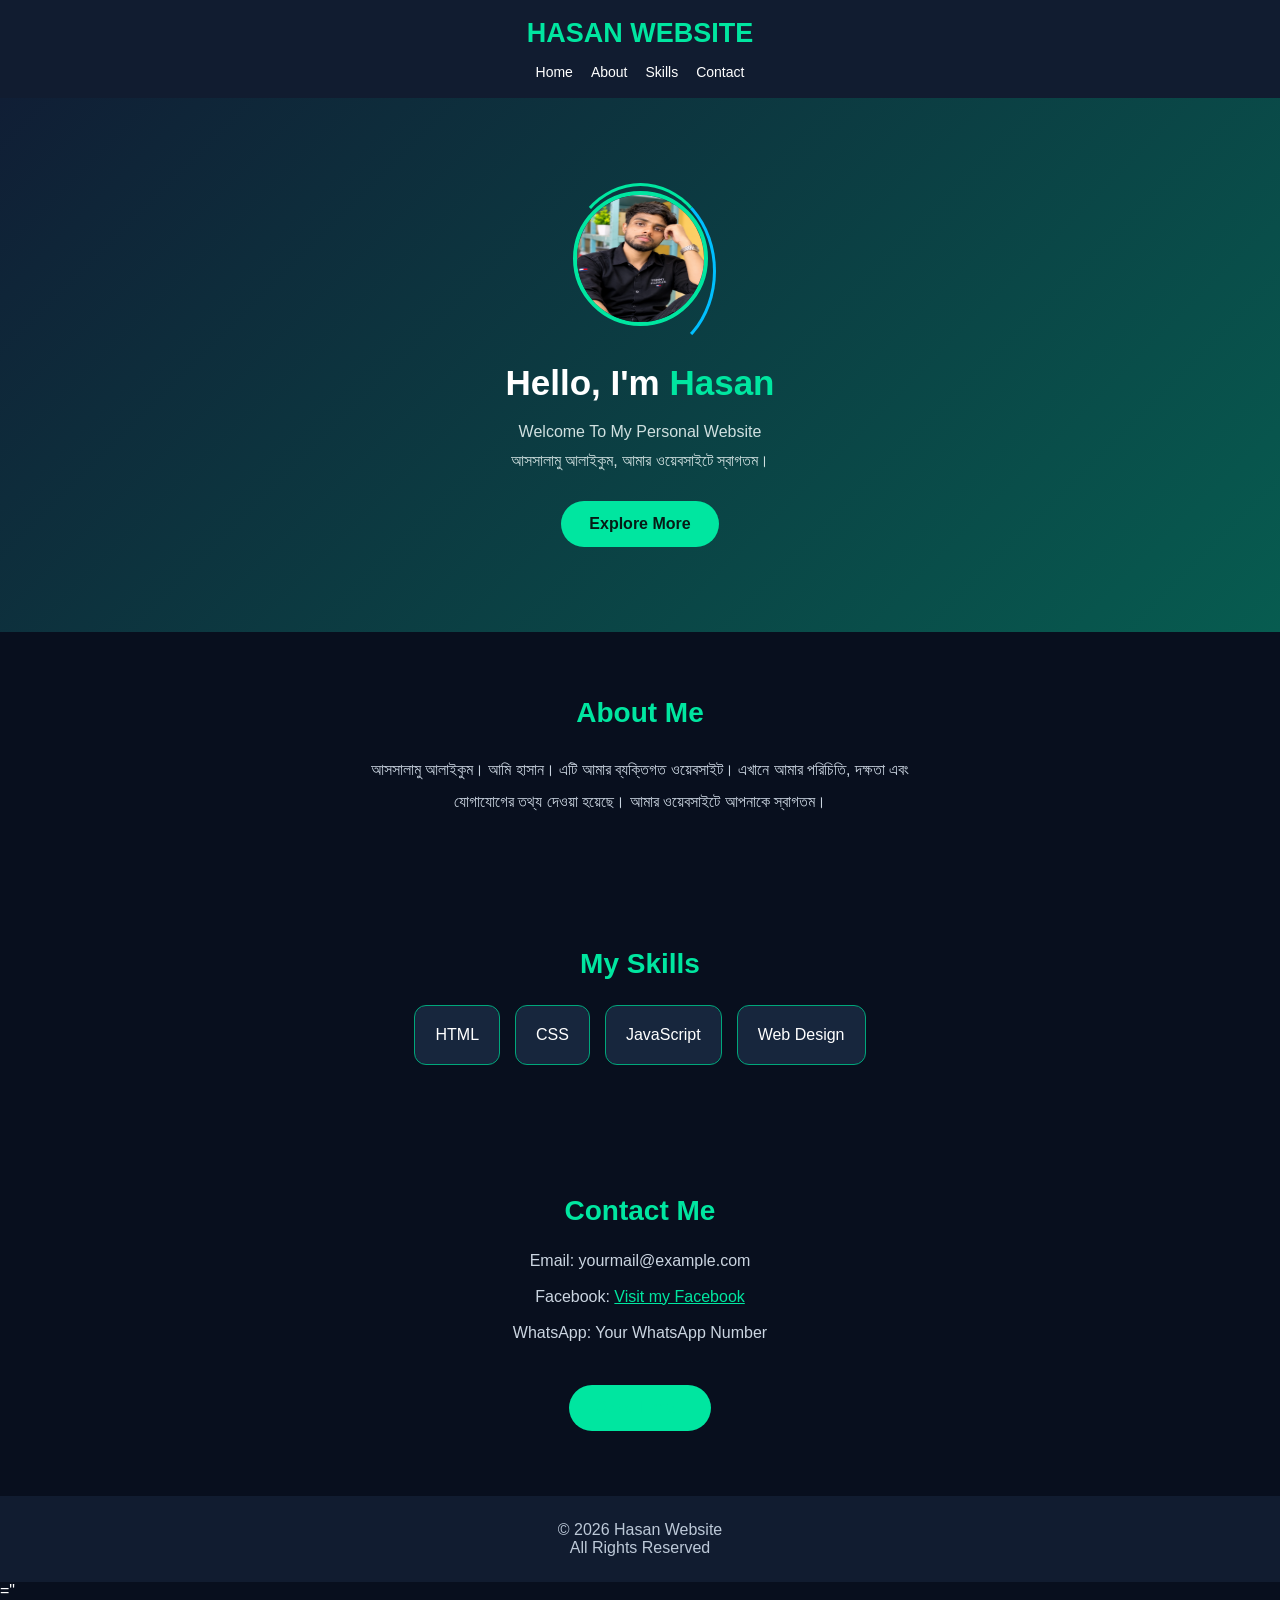
==== index.html @ 237ae784 "Add rotating profile ring" ====
<!DOCTYPE html>
<html lang="bn">
<head>
<meta charset="UTF-8">
<meta name="viewport" content="width=device-width, initial-scale=1.0">
<title>Hasan Website</title>

<style>
* {
    margin: 0;
    padding: 0;
    box-sizing: border-box;
    scroll-behavior: smooth;
}

body {
    font-family: Arial, sans-serif;
    background: #080f1e;
    color: white;
}

header {
    background: #111c30;
    padding: 18px 12px;
    text-align: center;
    position: sticky;
    top: 0;
}

.logo {
    font-size: 27px;
    color: #00e6a0;
    font-weight: bold;
    margin-bottom: 15px;
}

nav {
    display: flex;
    justify-content: center;
    flex-wrap: wrap;
    gap: 18px;
}

nav a {
    color: white;
    text-decoration: none;
    font-size: 14px;
}

.hero {
    text-align: center;
    padding: 85px 15px;
    background: linear-gradient(135deg,#101e35,#075c50);
}

.profile {
    width: 135px;
    height: 135px;
    border-radius: 50%;
    border: 4px solid #00e6a0;
    margin: auto auto 25px;
    display: flex;
    align-items: center;
    justify-content: center;
    background: #142c3b;
    color: #00e6a0;
    font-size: 55px;
    font-weight: bold;
}

.hero h1 {
    font-size: 35px;
    margin-bottom: 15px;
}

.hero h1 span {
    color: #00e6a0;
}

.hero p {
    color: #d0e0e0;
    line-height: 1.8;
}

.btn {
    display: inline-block;
    background: #00e6a0;
    color: #061b16;
    padding: 14px 28px;
    border-radius: 30px;
    margin-top: 25px;
    text-decoration: none;
    font-weight: bold;
}

section {
    padding: 65px 20px;
    text-align: center;
}

h2 {
    color: #00e6a0;
    font-size: 28px;
    margin-bottom: 25px;
}

.about p {
    max-width: 600px;
    margin: auto;
    line-height: 2;
    color: #cbd5e1;
}

.skills {
    display: flex;
    justify-content: center;
    flex-wrap: wrap;
    gap: 15px;
}

.skill {
    background: #17263d;
    border: 1px solid #00a77b;
    padding: 20px;
    border-radius: 12px;
}

.contact p {
    margin: 18px;
    color: #cbd5e1;
}

.contact a {
    color: #00e6a0;
}

footer {
    background: #111c30;
    text-align: center;
    padding: 25px;
    color: #bdc9d8;
}

@media(max-width: 500px) {
    .hero h1 {
        font-size: 28px;
    }
}

/* HASAN WEBSITE ANIMATIONS */
.hero {
    animation: fadeUp 1.2s ease both;
}

.profile {
    animation: floatPhoto 4s ease-in-out infinite;
    transition: transform .4s, box-shadow .4s;
}

.profile:hover {
    transform: scale(1.06);
    box-shadow: 0 0 30px #00e6a0;
}

.skill {
    transition: transform .35s, box-shadow .35s;
}

.skill:hover {
    transform: translateY(-9px) scale(1.04);
    box-shadow: 0 0 20px #00e6a0;
}

.btn {
    transition: transform .3s, box-shadow .3s;
}

.btn:hover {
    transform: translateY(-4px);
    box-shadow: 0 0 20px #00e6a0;
}

@keyframes fadeUp {
    from { opacity: 0; transform: translateY(25px); }
    to { opacity: 1; transform: translateY(0); }
}

@keyframes floatPhoto {
    0%, 100% { transform: translateY(0); }
    50% { transform: translateY(-10px); }
}

@media (prefers-reduced-motion: reduce) {
    *, *::before, *::after {
        animation: none !important;
        transition: none !important;
    }
}


/* Rotating profile ring */
.profile-ring {
    position: relative;
    display: inline-block;
    padding: 8px;
    border-radius: 50%;
    isolation: isolate;
}

.profile-ring::before {
    content: "";
    position: absolute;
    inset: 0;
    border: 3px solid transparent;
    border-top-color: #00e6a0;
    border-right-color: #00bfff;
    border-radius: 50%;
    animation: spinRing 3s linear infinite;
    pointer-events: none;
}

@keyframes spinRing {
    to { transform: rotate(360deg); }
}

</style>
</head>

<body>

<header>
    <div class="logo">HASAN WEBSITE</div>
    <nav>
        <a href="#home">Home</a>
        <a href="#about">About</a>
        <a href="#skills">Skills</a>
        <a href="#contact">Contact</a>
    </nav>
</header>
<div class="hero" id="home">
<div class="profile-ring"><img src="profile.png" class="profile" alt="Hasan"></div>
    <h1>Hello, I'm <span>Hasan</span></h1>

    <p>
        Welcome To My Personal Website<br>
        আসসালামু আলাইকুম, আমার ওয়েবসাইটে স্বাগতম।
    </p>

    <a href="#about" class="btn">Explore More</a>

</div>

<section class="about" id="about">

    <h2>About Me</h2>

    <p>
        আসসালামু আলাইকুম।
        আমি হাসান। এটি আমার ব্যক্তিগত ওয়েবসাইট।
        এখানে আমার পরিচিতি, দক্ষতা এবং
        যোগাযোগের তথ্য দেওয়া হয়েছে।
        আমার ওয়েবসাইটে আপনাকে স্বাগতম।
    </p>

</section>

<section id="skills">

    <h2>My Skills</h2>

    <div class="skills">
        <div class="skill">HTML</div>
        <div class="skill">CSS</div>
        <div class="skill">JavaScript</div>
        <div class="skill">Web Design</div>
    </div>

</section>

<section class="contact" id="contact">

    <h2>Contact Me</h2>

    <p>Email: yourmail@example.com</p>

    <p>Facebook: <a href="https://www.facebook.com/share/1GfPwo5gK1/" target="_blank" rel="noopener noreferrer">Visit my Facebook</a></p>

    <p>WhatsApp: Your WhatsApp Number</p>

    <a href="mailto:yourmail@example.com" class="btn">
        Send Email
    </a>

</section>

<footer>
    <p>© 2026 Hasan Website</p>
    <p>All Rights Reserved</p>
</footer>

</body>
<html>
="
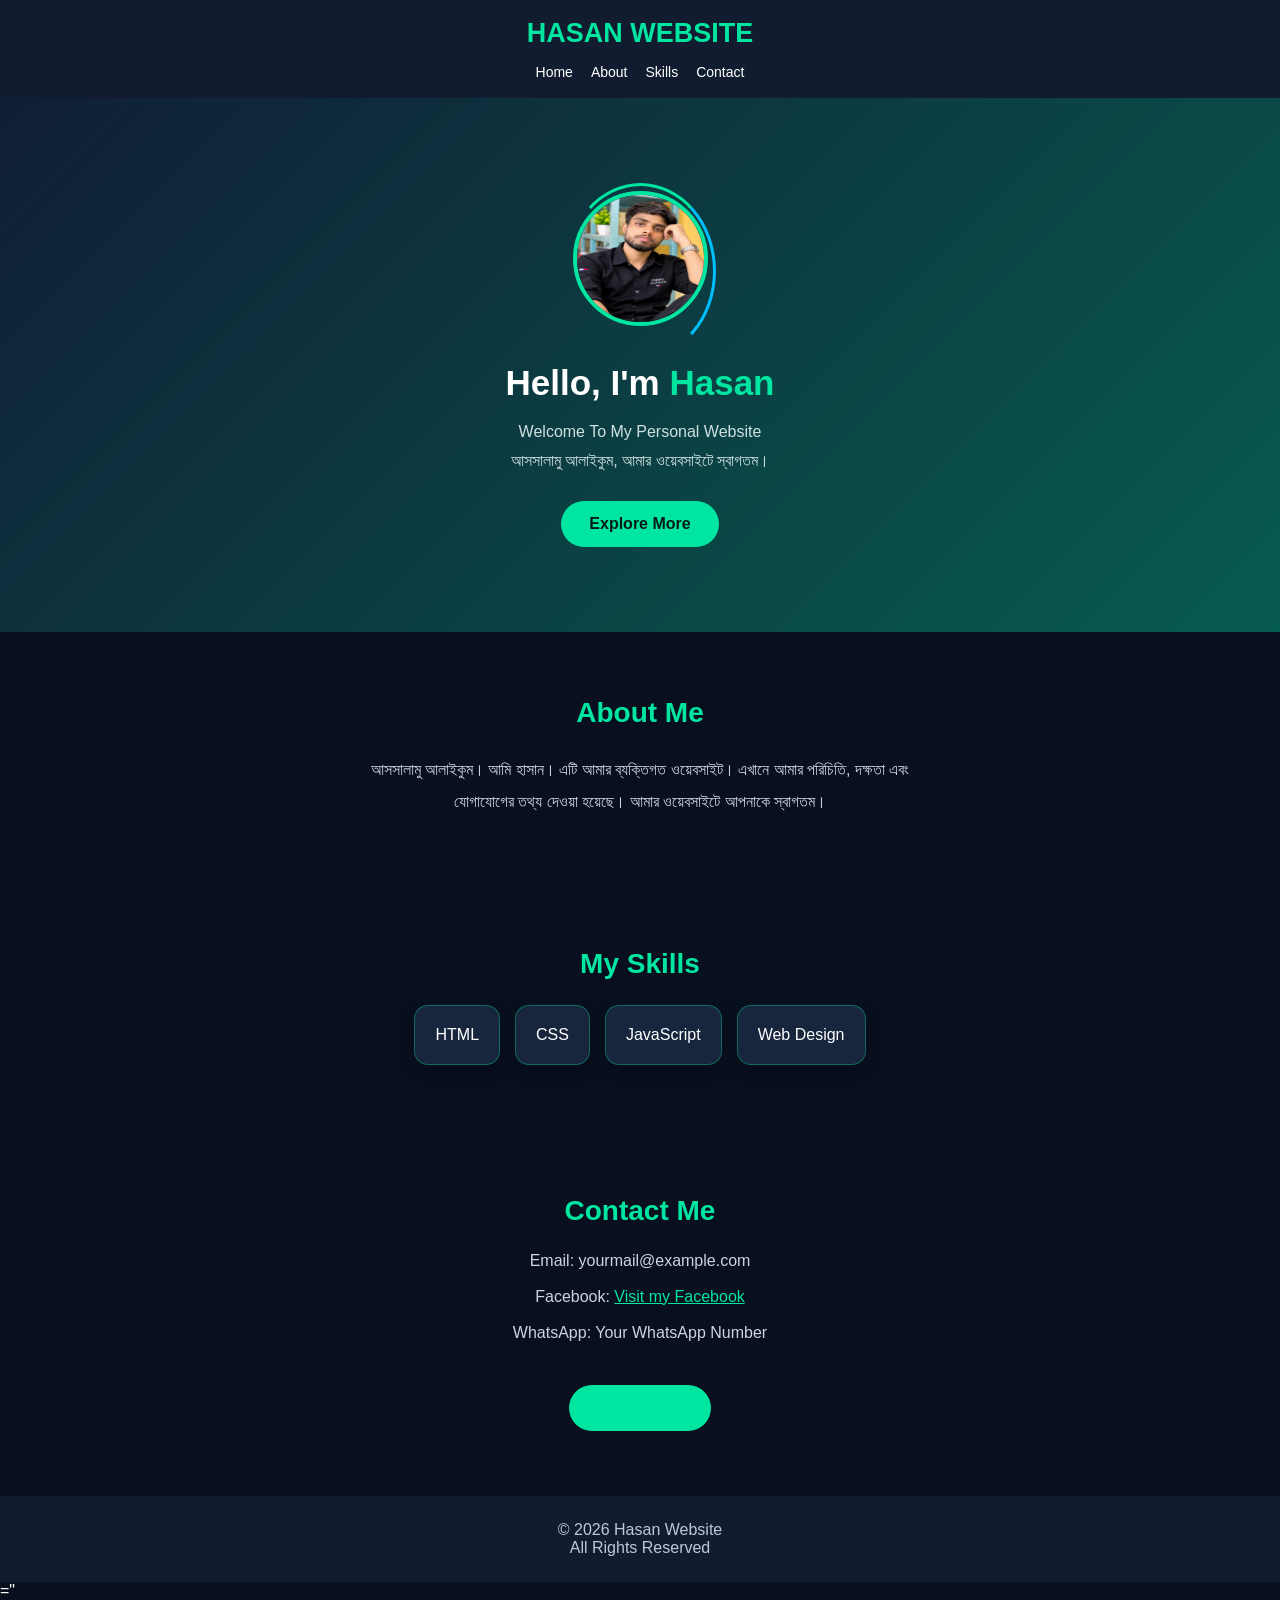
==== commit e5a2eeb1: "Add 3D skills animation" ====
--- a/index.html
+++ b/index.html
@@ -163,12 +163,18 @@
 }
 
 .skill {
-    transition: transform .35s, box-shadow .35s;
+    position: relative;
+    transform-style: preserve-3d;
+    transition: transform .4s ease, box-shadow .4s ease;
+    border: 1px solid rgba(0, 230, 160, .35);
+    border-radius: 14px;
+    box-shadow: 0 6px 15px rgba(0, 0, 0, .25);
 }
 
 .skill:hover {
-    transform: translateY(-9px) scale(1.04);
-    box-shadow: 0 0 20px #00e6a0;
+    transform: perspective(700px) translateY(-10px) rotateX(7deg) rotateY(-5deg) scale(1.05);
+    box-shadow: 0 12px 28px rgba(0, 230, 160, .35);
+    border-color: #00e6a0;
 }
 
 .btn {
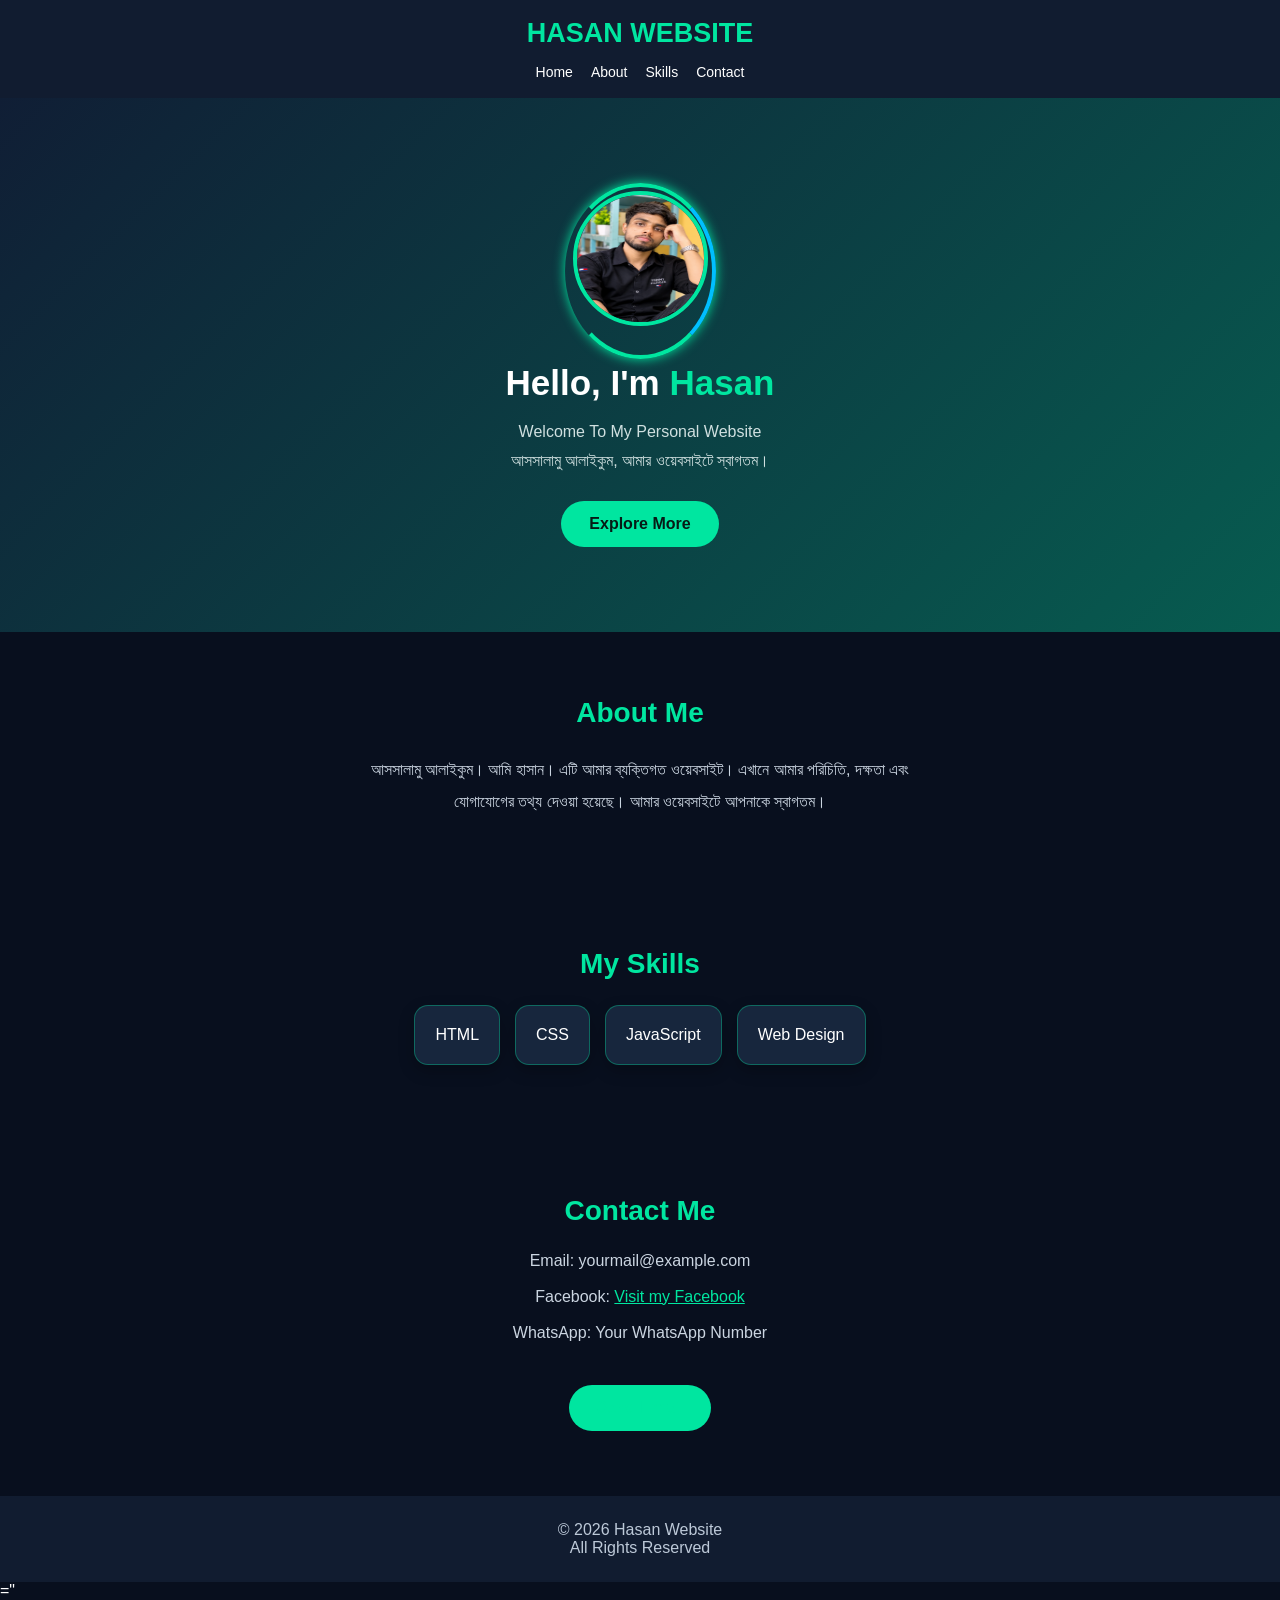
==== commit 63cbf283: "Add premium visual animations" ====
--- a/index.html
+++ b/index.html
@@ -177,6 +177,13 @@
     border-color: #00e6a0;
 }
 
+.skill:active,
+.skill:focus {
+    transform: perspective(700px) translateY(-8px) rotateX(5deg) scale(1.04);
+    box-shadow: 0 12px 28px rgba(0, 230, 160, .5);
+    border-color: #00e6a0;
+}
+
 .btn {
     transition: transform .3s, box-shadow .3s;
 }
@@ -227,6 +234,51 @@
 
 @keyframes spinRing {
     to { transform: rotate(360deg); }
+}
+
+
+/* VISIBLE PREMIUM ANIMATIONS */
+
+body {
+    background-size: 200% 200%;
+    animation: backgroundMove 12s ease-in-out infinite alternate;
+}
+
+@keyframes backgroundMove {
+    from { background-position: 0% 50%; }
+    to { background-position: 100% 50%; }
+}
+
+/* Clearly visible glowing skill cards */
+.skill {
+    animation: skillGlow 2.5s ease-in-out infinite alternate;
+}
+
+@keyframes skillGlow {
+    from {
+        box-shadow: 0 0 5px rgba(0, 230, 160, .25);
+        border-color: rgba(0, 230, 160, .4);
+    }
+    to {
+        box-shadow: 0 0 24px rgba(0, 230, 160, .8);
+        border-color: #00e6a0;
+    }
+}
+
+/* Brighter rotating profile ring */
+.profile-ring::before {
+    border-width: 4px;
+    border-top-color: #00e6a0;
+    border-right-color: #00bfff;
+    border-bottom-color: #00e6a0;
+    box-shadow: 0 0 12px #00e6a0;
+    animation: spinRing 2s linear infinite;
+}
+
+@media (prefers-reduced-motion: reduce) {
+    body, .skill, .profile-ring::before {
+        animation: none !important;
+    }
 }
 
 </style>
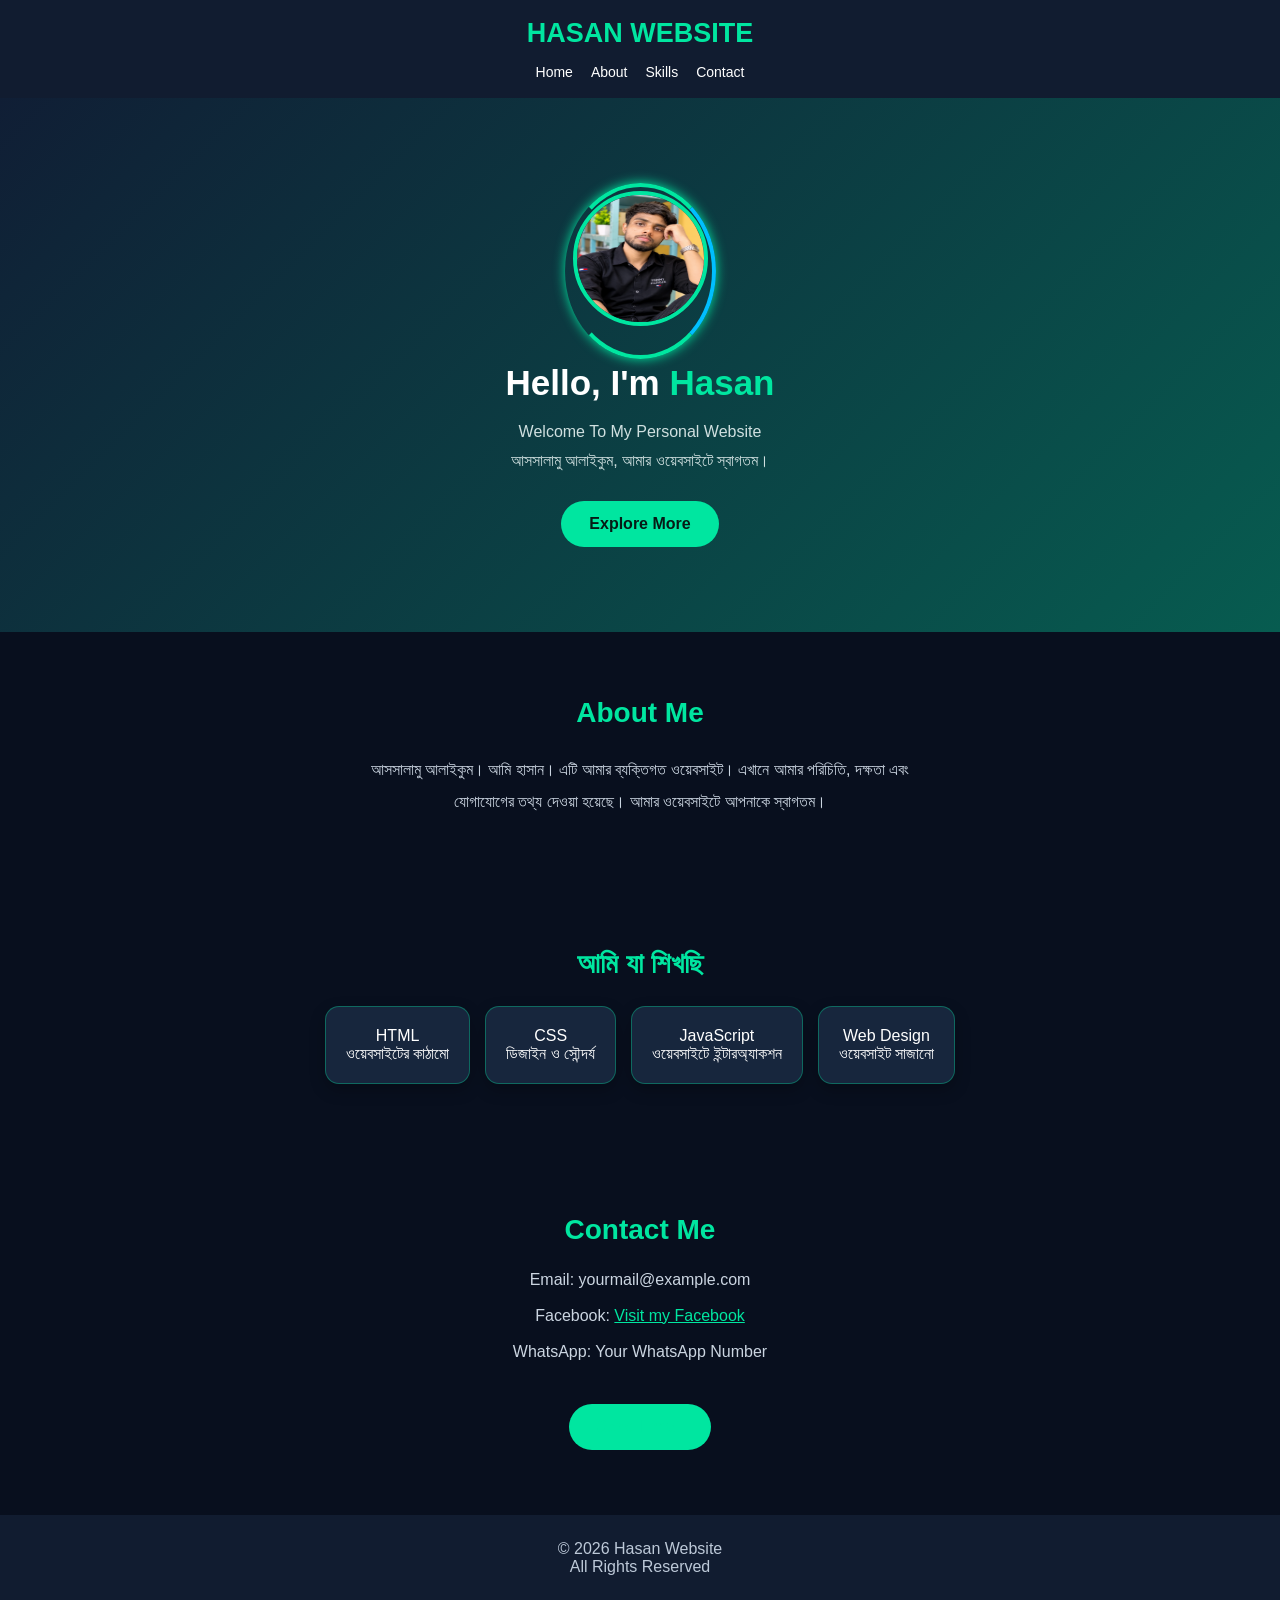
==== commit 57034d5e: "Translate skills section into Bengali" ====
--- a/index.html
+++ b/index.html
@@ -324,13 +324,13 @@
 
 <section id="skills">
 
-    <h2>My Skills</h2>
+    <h2>আমি যা শিখছি</h2>
 
     <div class="skills">
-        <div class="skill">HTML</div>
-        <div class="skill">CSS</div>
-        <div class="skill">JavaScript</div>
-        <div class="skill">Web Design</div>
+        <div class="skill">HTML<br>ওয়েবসাইটের কাঠামো</div>
+        <div class="skill">CSS<br>ডিজাইন ও সৌন্দর্য</div>
+        <div class="skill">JavaScript<br>ওয়েবসাইটে ইন্টারঅ্যাকশন</div>
+        <div class="skill">Web Design<br>ওয়েবসাইট সাজানো</div>
     </div>
 
 </section>
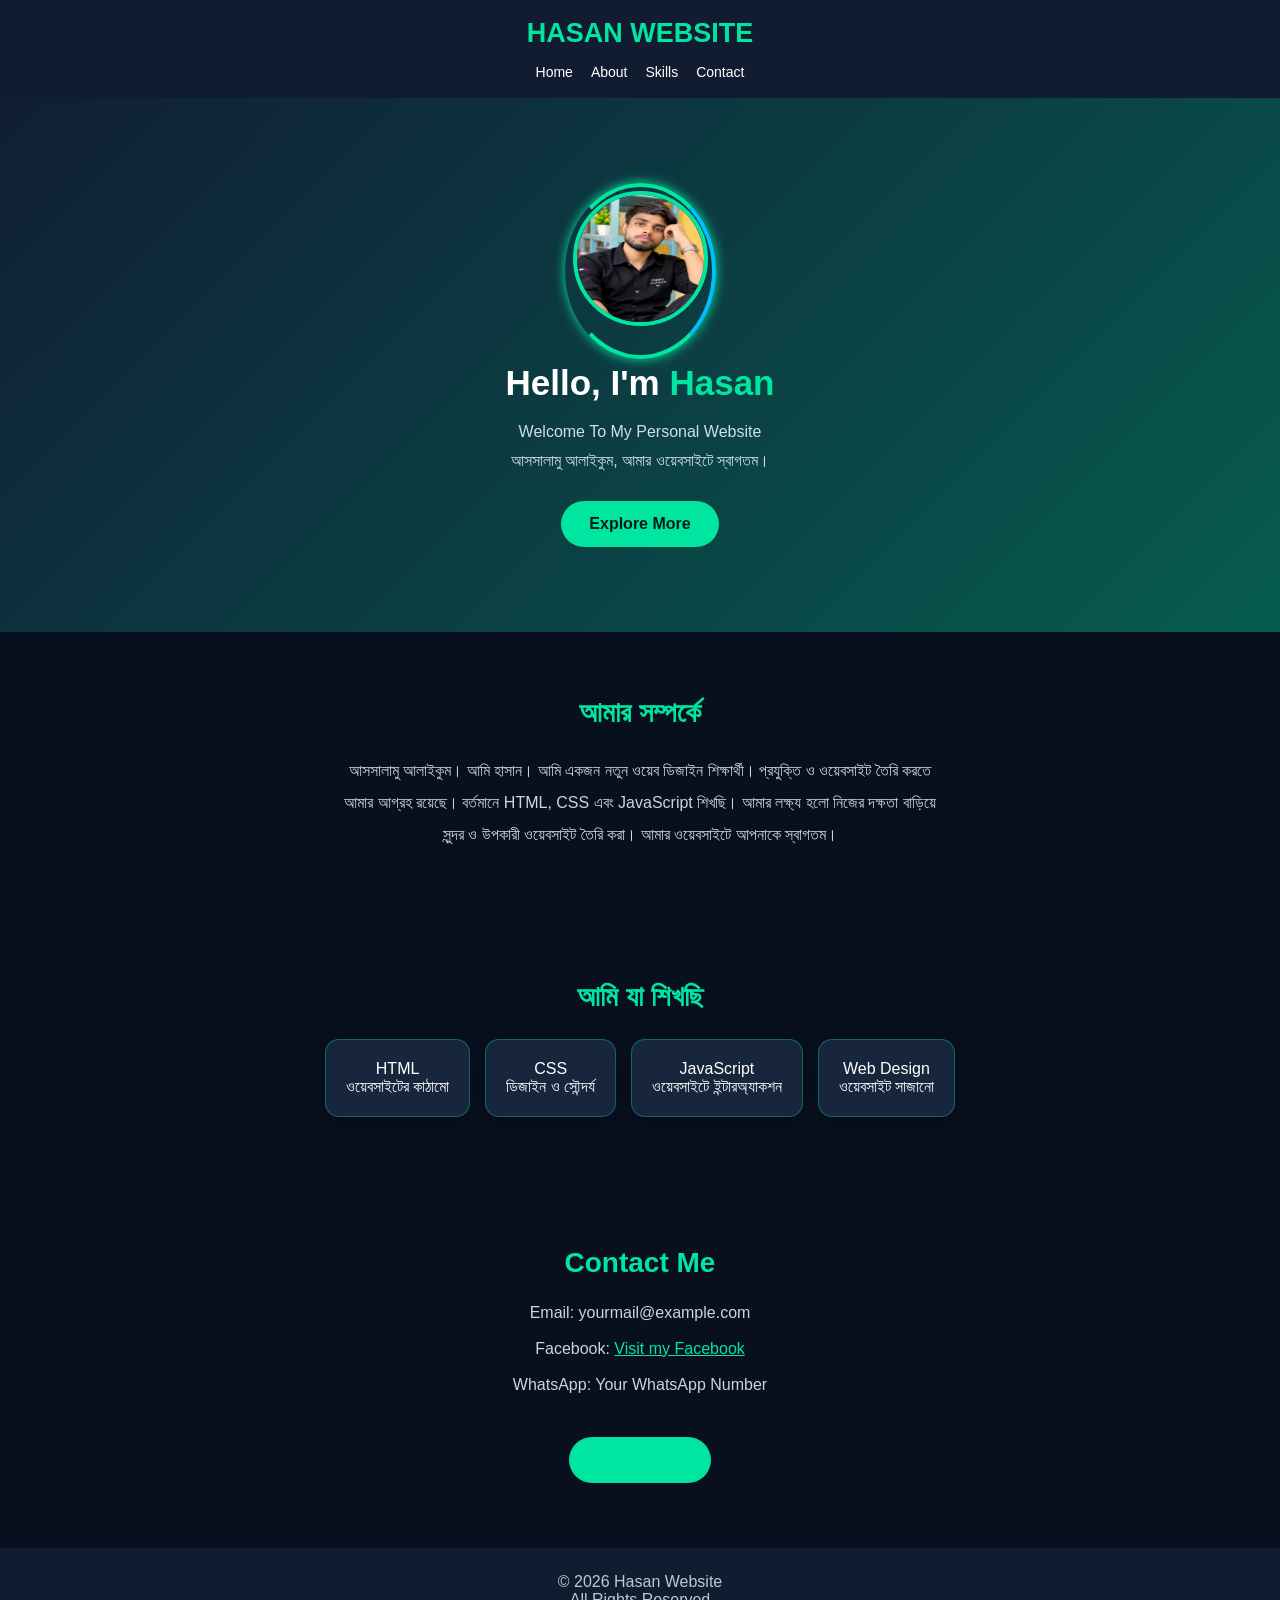
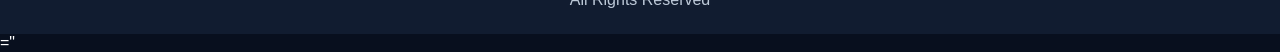
==== commit 2ed90304: "Improve About Me section" ====
--- a/index.html
+++ b/index.html
@@ -310,13 +310,15 @@
 
 <section class="about" id="about">
 
-    <h2>About Me</h2>
+    <h2>আমার সম্পর্কে</h2>
 
     <p>
         আসসালামু আলাইকুম।
-        আমি হাসান। এটি আমার ব্যক্তিগত ওয়েবসাইট।
-        এখানে আমার পরিচিতি, দক্ষতা এবং
-        যোগাযোগের তথ্য দেওয়া হয়েছে।
+        আমি হাসান। আমি একজন নতুন ওয়েব ডিজাইন শিক্ষার্থী।
+        প্রযুক্তি ও ওয়েবসাইট তৈরি করতে আমার আগ্রহ রয়েছে।
+        বর্তমানে HTML, CSS এবং JavaScript শিখছি।
+        আমার লক্ষ্য হলো নিজের দক্ষতা বাড়িয়ে
+        সুন্দর ও উপকারী ওয়েবসাইট তৈরি করা।
         আমার ওয়েবসাইটে আপনাকে স্বাগতম।
     </p>
 
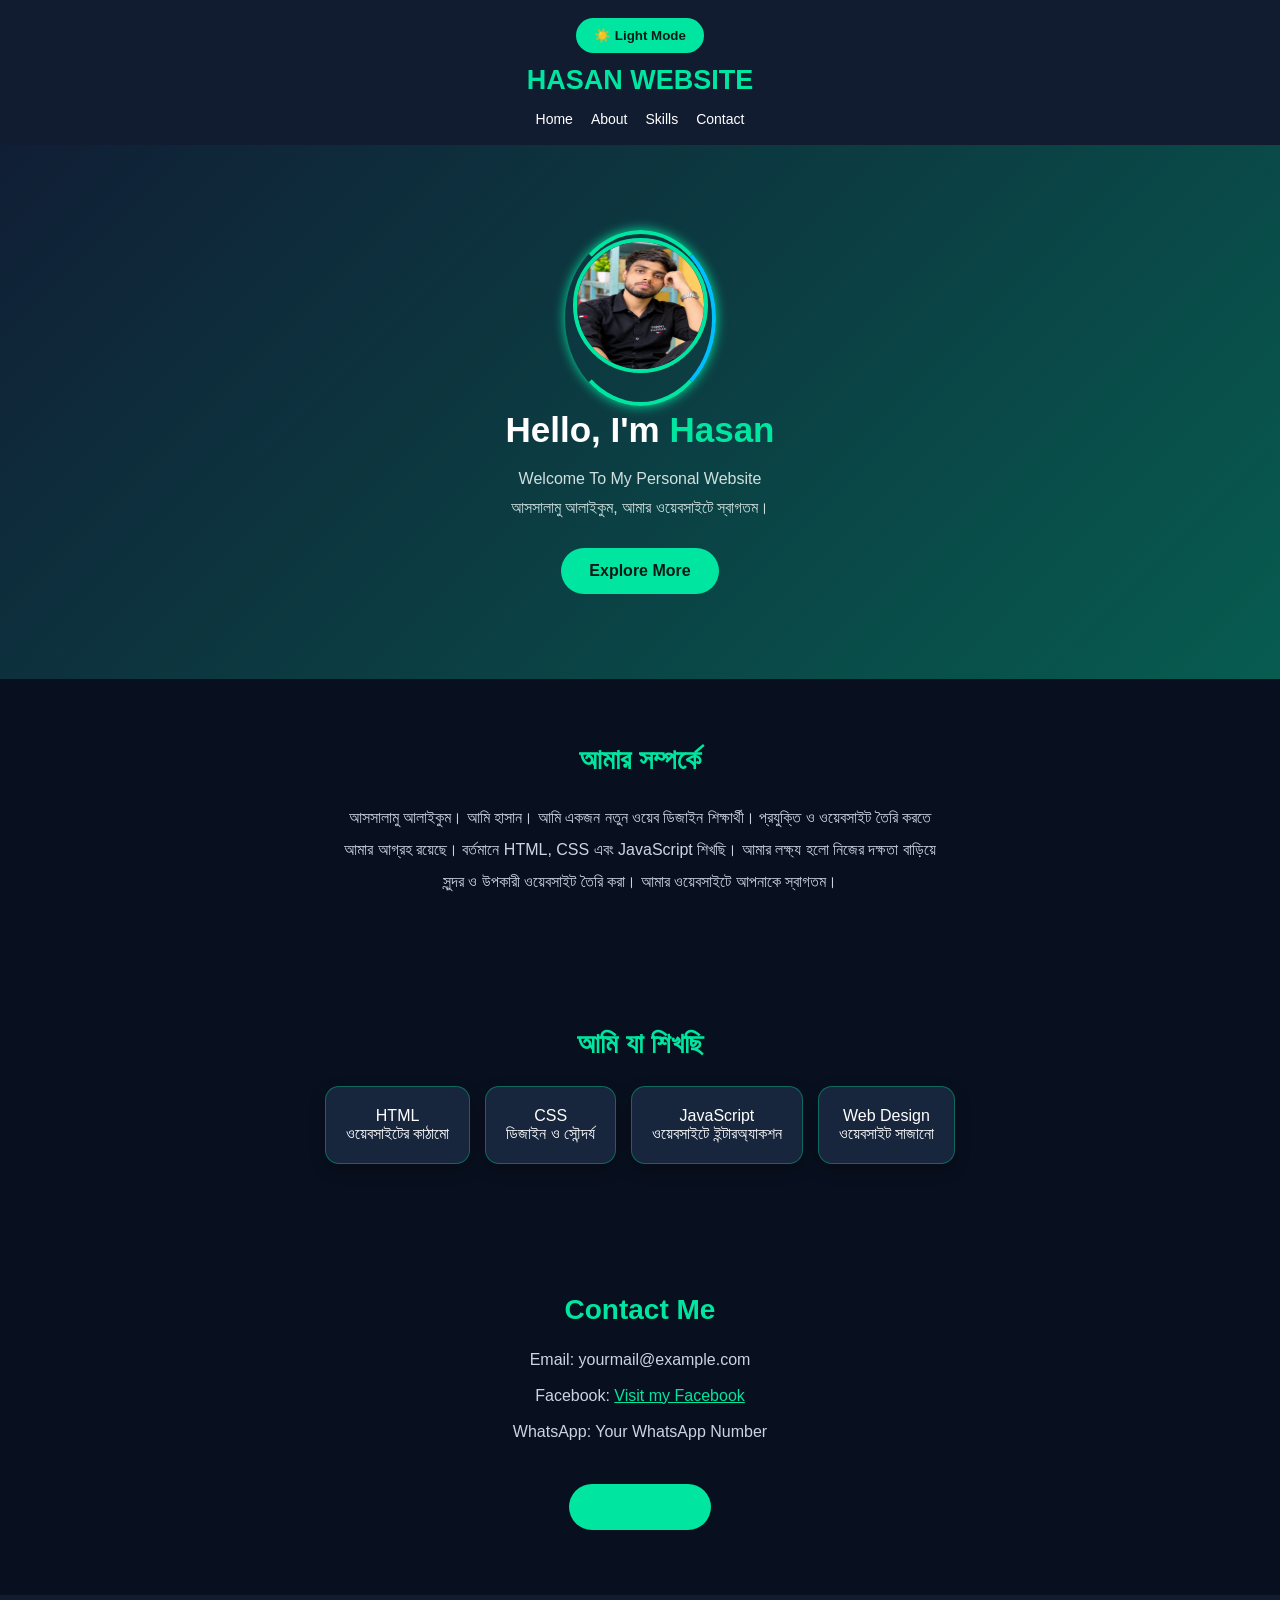
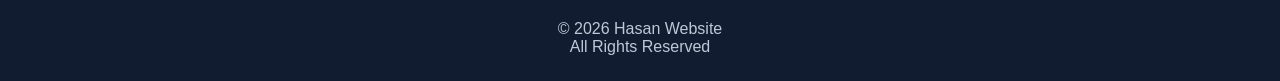
==== commit 17507359: "Add dark and light mode toggle" ====
--- a/index.html
+++ b/index.html
@@ -281,12 +281,93 @@
     }
 }
 
-</style>
+..theme-toggle {
+    background: #00e6a0;
+    color: #061b16;
+    border: none;
+    padding: 10px 18px;
+    border-radius: 25px;
+    font-weight: bold;
+    cursor: pointer;
+    margin-bottom: 12px;
+}
+
+body.light-mode {
+    background: #f1f5f9;
+    color: #172033;
+}
+
+body.light-mode header,
+body.light-mode footer {
+    background: #dce7f1;
+}
+
+body.light-mode nav a {
+    color: #172033;
+}
+
+body.light-mode .hero {
+    background: linear-gradient(135deg, #e0f2fe, #ccfbf1);
+}
+
+body.light-mode .hero p,
+body.light-mode .about p,
+body.light-mode .contact p {
+    color: #334155;
+}
+
+body.light-mode .skill {
+    background: #ffffff;
+    color: #172033;
+}
+.theme-toggle {
+    background: #00e6a0;
+    color: #061b16;
+    border: none;
+    padding: 10px 18px;
+    border-radius: 25px;
+    font-weight: bold;
+    cursor: pointer;
+    margin-bottom: 12px;
+}
+
+body.light-mode {
+    background: #f1f5f9;
+    color: #172033;
+}
+
+body.light-mode header,
+body.light-mode footer {
+    background: #dce7f1;
+}
+
+body.light-mode nav a {
+    color: #172033;
+}
+
+body.light-mode .hero {
+    background: linear-gradient(135deg, #e0f2fe, #ccfbf1);
+}
+
+body.light-mode .hero p,
+body.light-mode .about p,
+body.light-mode .contact p {
+    color: #334155;
+}
+
+body.light-mode .skill {
+    background: #ffffff;
+    color: #172033;
+}
+</style>	
 </head>
 
 <body>
 
 <header>
+<button id="themeToggle" class="theme-toggle">
+    ☀️ Light Mode
+</button>
     <div class="logo">HASAN WEBSITE</div>
     <nav>
         <a href="#home">Home</a>
@@ -357,7 +438,18 @@
     <p>© 2026 Hasan Website</p>
     <p>All Rights Reserved</p>
 </footer>
-
+<script>
+const themeToggle = document.getElementById("themeToggle");
+
+themeToggle.addEventListener("click", function() {
+    document.body.classList.toggle("light-mode");
+
+    if (document.body.classList.contains("light-mode")) {
+        themeToggle.textContent = "🌙 Dark Mode";
+    } else {
+        themeToggle.textContent = "☀️ Light Mode";
+    }
+});
+</script>
 </body>
-<html>
-="
+</html>
